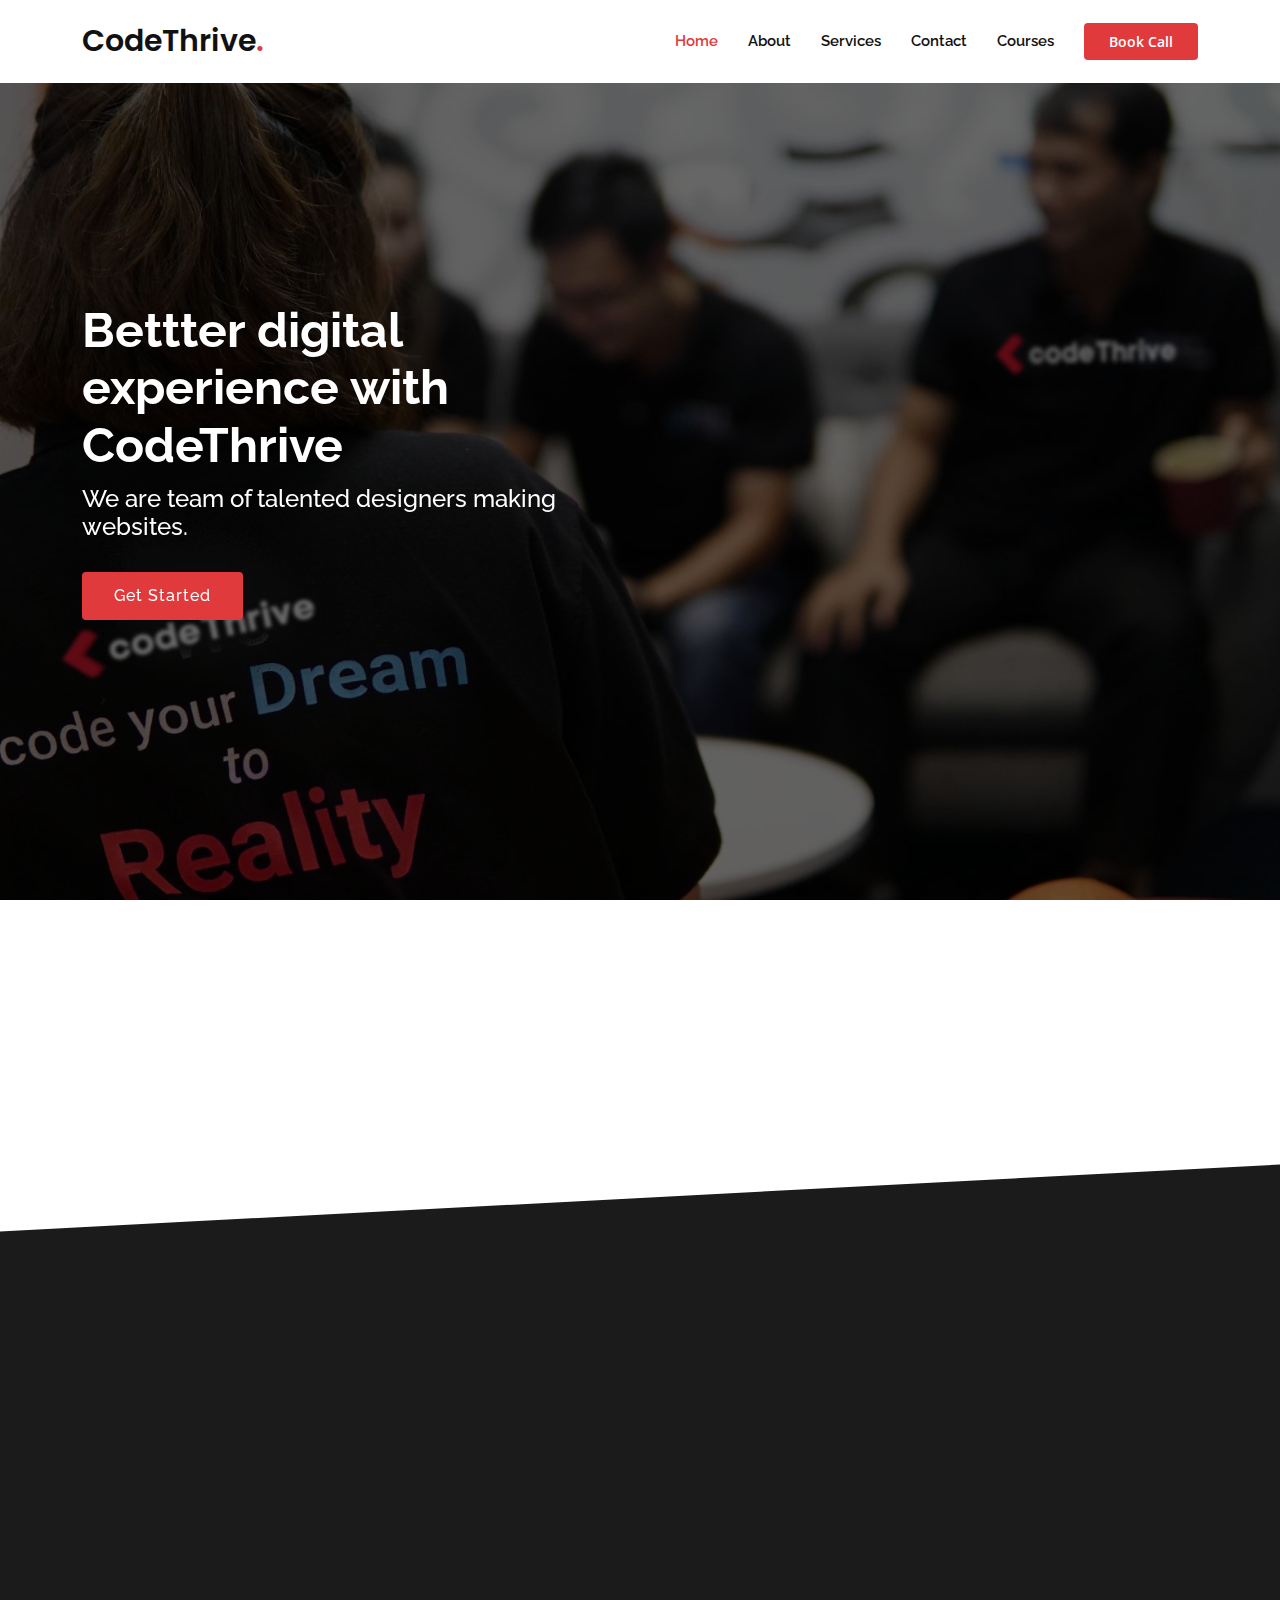
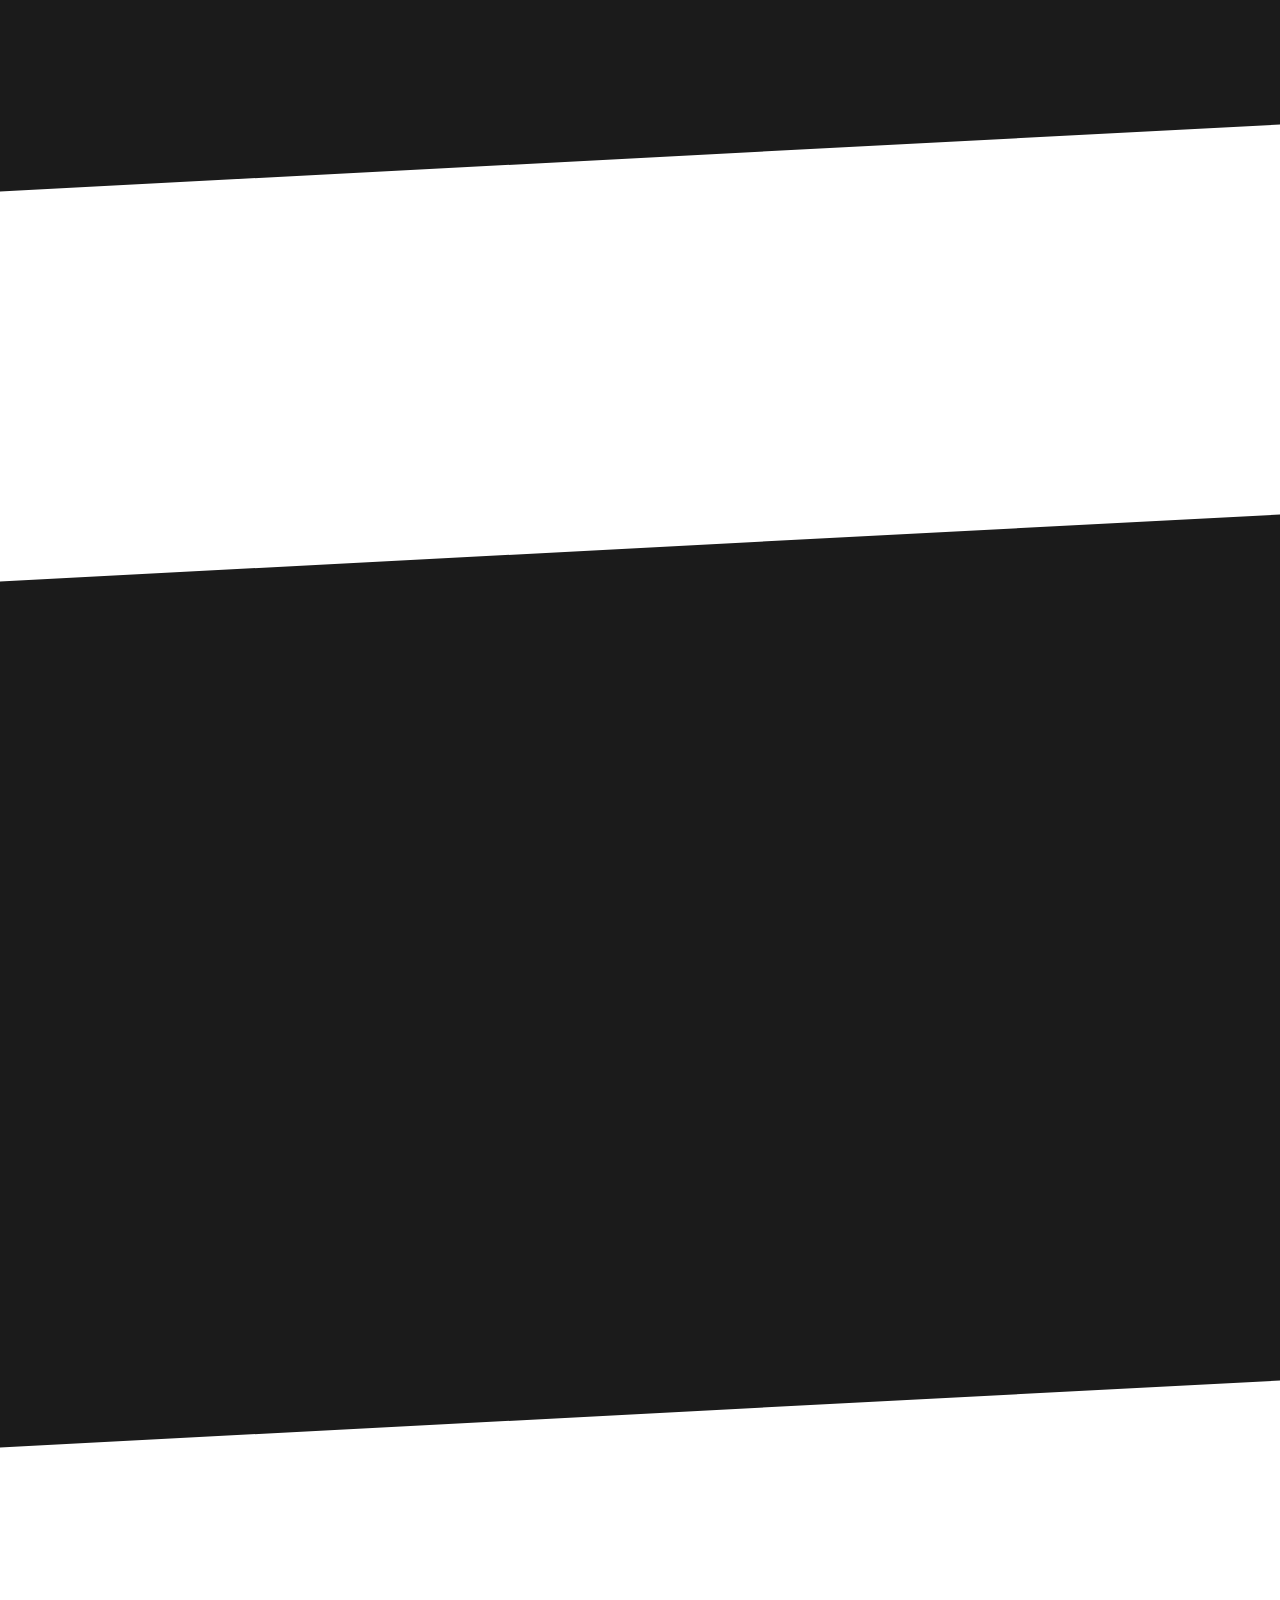
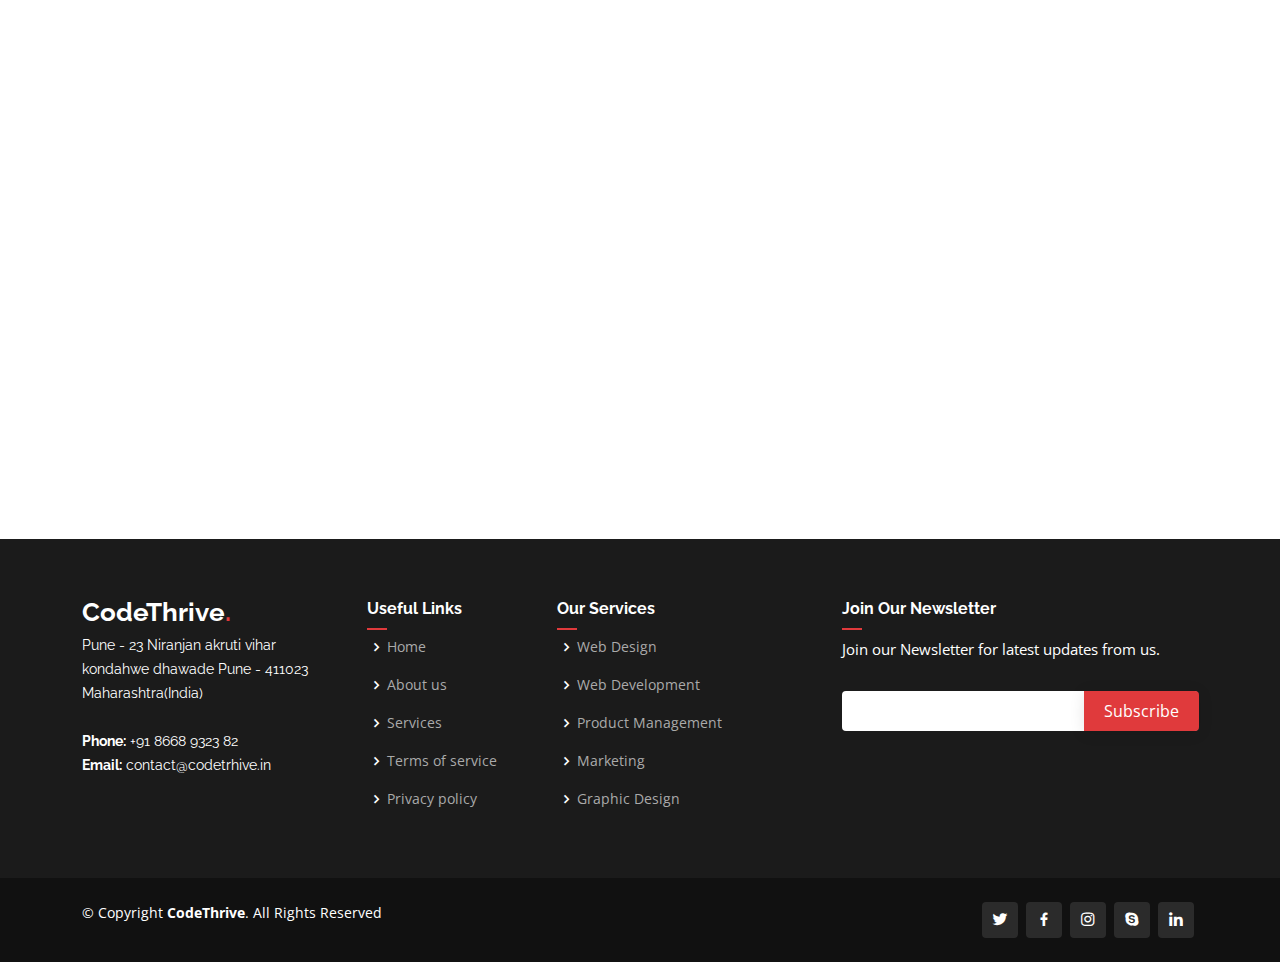
==== index.html @ bd01a855 "updated menu" ====
<!DOCTYPE html>
<html lang="en">

<head>
  <meta charset="utf-8">
  <meta content="width=device-width, initial-scale=1.0" name="viewport">

  <title>CodeThrive - Home</title>
  <meta content="" name="description">
  <meta content="" name="keywords">

  <!-- Favicons -->
  <link href="assets/img/favicon.png" rel="icon">
  <link href="assets/img/apple-touch-icon.png" rel="apple-touch-icon">

  <!-- Google Fonts -->
  <link href="https://fonts.googleapis.com/css?family=Open+Sans:300,300i,400,400i,600,600i,700,700i|Raleway:300,300i,400,400i,500,500i,600,600i,700,700i|Poppins:300,300i,400,400i,500,500i,600,600i,700,700i" rel="stylesheet">

  <!-- Vendor CSS Files -->
  <link href="assets/vendor/aos/aos.css" rel="stylesheet">
  <link href="assets/vendor/bootstrap/css/bootstrap.min.css" rel="stylesheet">
  <link href="assets/vendor/bootstrap-icons/bootstrap-icons.css" rel="stylesheet">
  <link href="assets/vendor/boxicons/css/boxicons.min.css" rel="stylesheet">
  <link href="assets/vendor/glightbox/css/glightbox.min.css" rel="stylesheet">
  <link href="assets/vendor/remixicon/remixicon.css" rel="stylesheet">
  <link href="assets/vendor/swiper/swiper-bundle.min.css" rel="stylesheet">

  <!-- Template Main CSS File -->
  <link href="assets/css/style.css" rel="stylesheet">

  <!-- =======================================================
  * Template Name: Presento - v3.0.1
  * Template URL: https://bootstrapmade.com/presento-bootstrap-corporate-template/
  * Author: BootstrapMade.com
  * License: https://bootstrapmade.com/license/
  ======================================================== -->
</head>

<body>

  <!-- ======= Header ======= -->
  <header id="header" class="fixed-top d-flex align-items-center">
    <div class="container d-flex align-items-center">
      <h1 class="logo me-auto"><a href="index.html">CodeThrive<span>.</span></a></h1>
      <!-- Uncomment below if you prefer to use an image logo -->
      <!-- <a href="index.html" class="logo me-auto"><img src="assets/img/logo.png" alt=""></a>-->

      <nav id="navbar" class="navbar order-last order-lg-0">
        <ul>
          <li><a class="nav-link scrollto active" href="#hero">Home</a></li>
          <li><a class="nav-link scrollto" href="#about">About</a></li>
          <li><a class="nav-link scrollto" href="#services">Services</a></li>
          <li><a class="nav-link scrollto" href="#contact">Contact</a></li>
          <li><a class="nav-link scrollto" href="course.html">Courses</a></li>
        </ul>
        <i class="bi bi-list mobile-nav-toggle"></i>
      </nav><!-- .navbar -->

      <a href="https://calendly.com/codethrive/" class="get-started-btn scrollto">Book Call</a>
    </div>
  </header><!-- End Header -->

  <!-- ======= Hero Section ======= -->
  <section id="hero" class="d-flex align-items-center">

    <div class="container" data-aos="zoom-out" data-aos-delay="100">
      <div class="row">
        <div class="col-xl-6">
          <h1>Bettter digital experience with CodeThrive</h1>
          <h2>We are team of talented designers making websites.</h2>
          <a href="https://calendly.com/codethrive/" class="btn-get-started scrollto">Get Started</a>
        </div>
      </div>
    </div>

  </section><!-- End Hero -->

  <main id="main">

    <!-- ======= Clients Section ======= -->
    <section id="clients" class="clients">
      <div class="container" data-aos="zoom-in">

        <div class="clients-slider swiper-container">
          <div class="swiper-wrapper align-items-center">
            <div class="swiper-slide"><img src="assets/img/clients/client-1.png" class="img-fluid" alt=""></div>
            <div class="swiper-slide"><img src="assets/img/clients/client-2.png" class="img-fluid" alt=""></div>
            <div class="swiper-slide"><img src="assets/img/clients/client-3.png" class="img-fluid" alt=""></div>
            <div class="swiper-slide"><img src="assets/img/clients/client-4.png" class="img-fluid" alt=""></div>
            <div class="swiper-slide"><img src="assets/img/clients/client-5.png" class="img-fluid" alt=""></div>
            <div class="swiper-slide"><img src="assets/img/clients/client-6.png" class="img-fluid" alt=""></div>
            <div class="swiper-slide"><img src="assets/img/clients/client-7.png" class="img-fluid" alt=""></div>
            <div class="swiper-slide"><img src="assets/img/clients/client-8.png" class="img-fluid" alt=""></div>
          </div>
          <div class="swiper-pagination"></div>
        </div>

      </div>
    </section><!-- End Clients Section -->

    <!-- ======= About Section ======= -->
    <section id="about" class="about section-bg">
      <div class="container" data-aos="fade-up">

        <div class="row no-gutters">
          <div class="content col-xl-5 d-flex align-items-stretch">
            <div class="content">
              <h3>About Us</h3>
              <p>
                We are team of talented designers and developers to make your business online.
              </p>
              <a href="#" class="about-btn"><span>About us</span> <i class="bx bx-chevron-right"></i></a>
            </div>
          </div>
          <div class="col-xl-7 d-flex align-items-stretch">
            <div class="icon-boxes d-flex flex-column justify-content-center">
              <div class="row">
                <div class="col-md-6 icon-box" data-aos="fade-up" data-aos-delay="100">
                  <i class="bx bx-receipt"></i>
                  <h4>Attention to Details</h4>
                  <p>It’s our attention to the small stuff, scheduling of timelines and keen project management that makes us stand out from the rest. </p>
                </div>
                <div class="col-md-6 icon-box" data-aos="fade-up" data-aos-delay="200">
                  <i class="bx bx-cube-alt"></i>
                  <h4>A Plan for Success</h4>
                  <p>You want results. We have found that the best way to get them is with up front research – of your company, competitors, target market and customer.</p>
                </div>
                <div class="col-md-6 icon-box" data-aos="fade-up" data-aos-delay="300">
                  <i class="bx bx-images"></i>
                  <h4>Creativity</h4>
                  <p>We bring our diverse background of advertising, design, branding, public relations, research and strategic planning to work for your orgnization.</p>
                </div>
                <div class="col-md-6 icon-box" data-aos="fade-up" data-aos-delay="400">
                  <i class="bx bx-shield"></i>
                  <h4>Pricing</h4>
                  <p>Our prices are competitive and fair. There are no surprise bills. Any unexpected or additional expenses must be pre-approved by you.</p>
                </div>
              </div>
            </div><!-- End .content-->
          </div>
        </div>

      </div>
    </section><!-- End About Section -->

    <!-- ======= Counts Section ======= -->
    <section id="counts" class="counts">
      <div class="container" data-aos="fade-up">

        <div class="row">

          <div class="col-lg-3 col-md-6">
            <div class="count-box">
              <i class="bi bi-emoji-smile"></i>
              <span data-purecounter-start="0" data-purecounter-end="232" data-purecounter-duration="1" class="purecounter"></span>
              <p>Happy Clients</p>
            </div>
          </div>

          <div class="col-lg-3 col-md-6 mt-5 mt-md-0">
            <div class="count-box">
              <i class="bi bi-journal-richtext"></i>
              <span data-purecounter-start="0" data-purecounter-end="521" data-purecounter-duration="1" class="purecounter"></span>
              <p>Projects</p>
            </div>
          </div>

          <div class="col-lg-3 col-md-6 mt-5 mt-lg-0">
            <div class="count-box">
              <i class="bi bi-headset"></i>
              <span data-purecounter-start="0" data-purecounter-end="1463" data-purecounter-duration="1" class="purecounter"></span>
              <p>Hours Of Support</p>
            </div>
          </div>

          <div class="col-lg-3 col-md-6 mt-5 mt-lg-0">
            <div class="count-box">
              <i class="bi bi-people"></i>
              <span data-purecounter-start="0" data-purecounter-end="15" data-purecounter-duration="1" class="purecounter"></span>
              <p>Hard Workers</p>
            </div>
          </div>

        </div>

      </div>
    </section><!-- End Counts Section -->

    

    <!-- ======= Services Section ======= -->
    <section id="services" class="services section-bg ">
      <div class="container" data-aos="fade-up">

        <div class="section-title">
          <h2>Services</h2>
          <p>Sevices We Provide</p>
        </div>

        <div class="row">
          <div class="col-md-6">
            <div class="icon-box" data-aos="fade-up" data-aos-delay="100">
              <i class="bi bi-briefcase"></i>
              <h4><a href="#">Web Design</a></h4>
              <p>Web design encompasses many different skills and disciplines in the production and maintenance of websites.</p>
            </div>
          </div>
          <div class="col-md-6 mt-4 mt-md-0">
            <div class="icon-box" data-aos="fade-up" data-aos-delay="200">
              <i class="bi bi-card-checklist"></i>
              <h4><a href="#">Web Development</a></h4>
              <p>Web development is the work involved in developing a Web site for the Internet or an intranet</p>
            </div>
          </div>
          <div class="col-md-6 mt-4 mt-md-0">
            <div class="icon-box" data-aos="fade-up" data-aos-delay="300">
              <i class="bi bi-bar-chart"></i>
              <h4><a href="#">Digital Marketing</a></h4>
              <p>Digital marketing is the component of marketing that utilizes internet and online based digital technologies such as desktop computers, mobile phones and other digital media and platforms to promote products and services.</p>
            </div>
          </div>
          <div class="col-md-6 mt-4 mt-md-0">
            <div class="icon-box" data-aos="fade-up" data-aos-delay="400">
              <i class="bi bi-binoculars"></i>
              <h4><a href="#">Graphic design</a></h4>
              <p>Graphic design is the art, profession and academic discipline whose activity consists in projecting visual communications intended to transmit specific messages to social groups, with specific objectives.</p>
            </div>
          </div>
          <div class="col-md-6 mt-4 mt-md-0">
            <div class="icon-box" data-aos="fade-up" data-aos-delay="500">
              <i class="bi bi-brightness-high"></i>
              <h4><a href="#">Android App Development</a></h4>
              <p>Android software development is the process by which applications are created for devices running the Android operating system.</p>
            </div>
          </div>
          <div class="col-md-6 mt-4 mt-md-0">
            <div class="icon-box" data-aos="fade-up" data-aos-delay="600">
              <i class="bi bi-calendar4-week"></i>
              <h4><a href="#">Software Development Tranining</a></h4>
              <p>CodeThrive gives you a platform to get your carrer on next level with our comprehensive Software Development courses.</p>
            </div>
          </div>
        </div>

      </div>
    </section><!-- End Services Section -->

    

    

    <!-- ======= Contact Section ======= -->
    <section id="contact" class="contact">
      <div class="container" data-aos="fade-up">

        <div class="section-title">
          <h2>Contact</h2>
          <p>Contact Us</p>
        </div>

        <div class="row" data-aos="fade-up" data-aos-delay="100">

          <div class="col-lg-6">

            <div class="row">
              <div class="col-md-12">
                <div class="info-box">
                  <i class="bx bx-map"></i>
                  <h3>Our Address</h3>
                  <p>Pune - 23 Niranjan akruti vihar kondahwe dhawade Pune - 411023 </p>
                </div>
              </div>
              <div class="col-md-6">
                <div class="info-box mt-4">
                  <i class="bx bx-envelope"></i>
                  <h3>Email Us</h3>
                  <p>info@codetrhive.in<br>contact@codethrive.in</p>
                </div>
              </div>
              <div class="col-md-6">
                <div class="info-box mt-4">
                  <i class="bx bx-phone-call"></i>
                  <h3>Call Us</h3>
                  <p>+91 8668 9323 82<br>+91 8390 6370 62</p>
                </div>
              </div>
            </div>

          </div>

          <div class="col-lg-6">
            <form action="forms/contact.php" method="post" role="form" class="php-email-form">
              <div class="row">
                <div class="col form-group">
                  <input type="text" name="name" class="form-control" id="name" placeholder="Your Name" required>
                </div>
                <div class="col form-group">
                  <input type="email" class="form-control" name="email" id="email" placeholder="Your Email" required>
                </div>
              </div>
              <div class="form-group">
                <input type="text" class="form-control" name="subject" id="subject" placeholder="Subject" required>
              </div>
              <div class="form-group">
                <textarea class="form-control" name="message" rows="5" placeholder="Message" required></textarea>
              </div>
              <div class="my-3">
                <div class="loading">Loading</div>
                <div class="error-message"></div>
                <div class="sent-message">Your message has been sent. Thank you!</div>
              </div>
              <div class="text-center"><button type="submit">Send Message</button></div>
            </form>
          </div>

        </div>

      </div>
    </section><!-- End Contact Section -->

  </main><!-- End #main -->

  <!-- ======= Footer ======= -->
  <footer id="footer">

    <div class="footer-top">
      <div class="container">
        <div class="row">

          <div class="col-lg-3 col-md-6 footer-contact">
            <h3>CodeThrive<span>.</span></h3>
            <p>
              Pune - 23 Niranjan akruti vihar <br>
              kondahwe dhawade Pune - 411023 <br>
              Maharashtra(India) <br><br>
              <strong>Phone:</strong> +91 8668 9323 82<br>
              <strong>Email:</strong> contact@codetrhive.in<br>
            </p>
          </div>

          <div class="col-lg-2 col-md-6 footer-links">
            <h4>Useful Links</h4>
            <ul>
              <li><i class="bx bx-chevron-right"></i> <a href="#">Home</a></li>
              <li><i class="bx bx-chevron-right"></i> <a href="#">About us</a></li>
              <li><i class="bx bx-chevron-right"></i> <a href="#">Services</a></li>
              <li><i class="bx bx-chevron-right"></i> <a href="#">Terms of service</a></li>
              <li><i class="bx bx-chevron-right"></i> <a href="#">Privacy policy</a></li>
            </ul>
          </div>

          <div class="col-lg-3 col-md-6 footer-links">
            <h4>Our Services</h4>
            <ul>
              <li><i class="bx bx-chevron-right"></i> <a href="#">Web Design</a></li>
              <li><i class="bx bx-chevron-right"></i> <a href="#">Web Development</a></li>
              <li><i class="bx bx-chevron-right"></i> <a href="#">Product Management</a></li>
              <li><i class="bx bx-chevron-right"></i> <a href="#">Marketing</a></li>
              <li><i class="bx bx-chevron-right"></i> <a href="#">Graphic Design</a></li>
            </ul>
          </div>

          <div class="col-lg-4 col-md-6 footer-newsletter">
            <h4>Join Our Newsletter</h4>
            <p>Join our Newsletter for latest updates from us.</p>
            <form action="" method="post">
              <input type="email" name="email"><input type="submit" value="Subscribe">
            </form>
          </div>

        </div>
      </div>
    </div>

    <div class="container d-md-flex py-4">

      <div class="me-md-auto text-center text-md-start">
        <div class="copyright">
          &copy; Copyright <strong><span>CodeThrive</span></strong>. All Rights Reserved
        </div>
        
      </div>
      <div class="social-links text-center text-md-end pt-3 pt-md-0">
        <a href="#" class="twitter"><i class="bx bxl-twitter"></i></a>
        <a href="#" class="facebook"><i class="bx bxl-facebook"></i></a>
        <a href="#" class="instagram"><i class="bx bxl-instagram"></i></a>
        <a href="#" class="google-plus"><i class="bx bxl-skype"></i></a>
        <a href="#" class="linkedin"><i class="bx bxl-linkedin"></i></a>
      </div>
    </div>
  </footer><!-- End Footer -->

  <a href="#" class="back-to-top d-flex align-items-center justify-content-center"><i class="bi bi-arrow-up-short"></i></a>

  <!-- Vendor JS Files -->
  <script src="assets/vendor/aos/aos.js"></script>
  <script src="assets/vendor/bootstrap/js/bootstrap.bundle.min.js"></script>
  <script src="assets/vendor/glightbox/js/glightbox.min.js"></script>
  <script src="assets/vendor/isotope-layout/isotope.pkgd.min.js"></script>
  <script src="assets/vendor/php-email-form/validate.js"></script>
  <script src="assets/vendor/purecounter/purecounter.js"></script>
  <script src="assets/vendor/swiper/swiper-bundle.min.js"></script>

  <!-- Template Main JS File -->
  <script src="assets/js/main.js"></script>

</body>

</html>
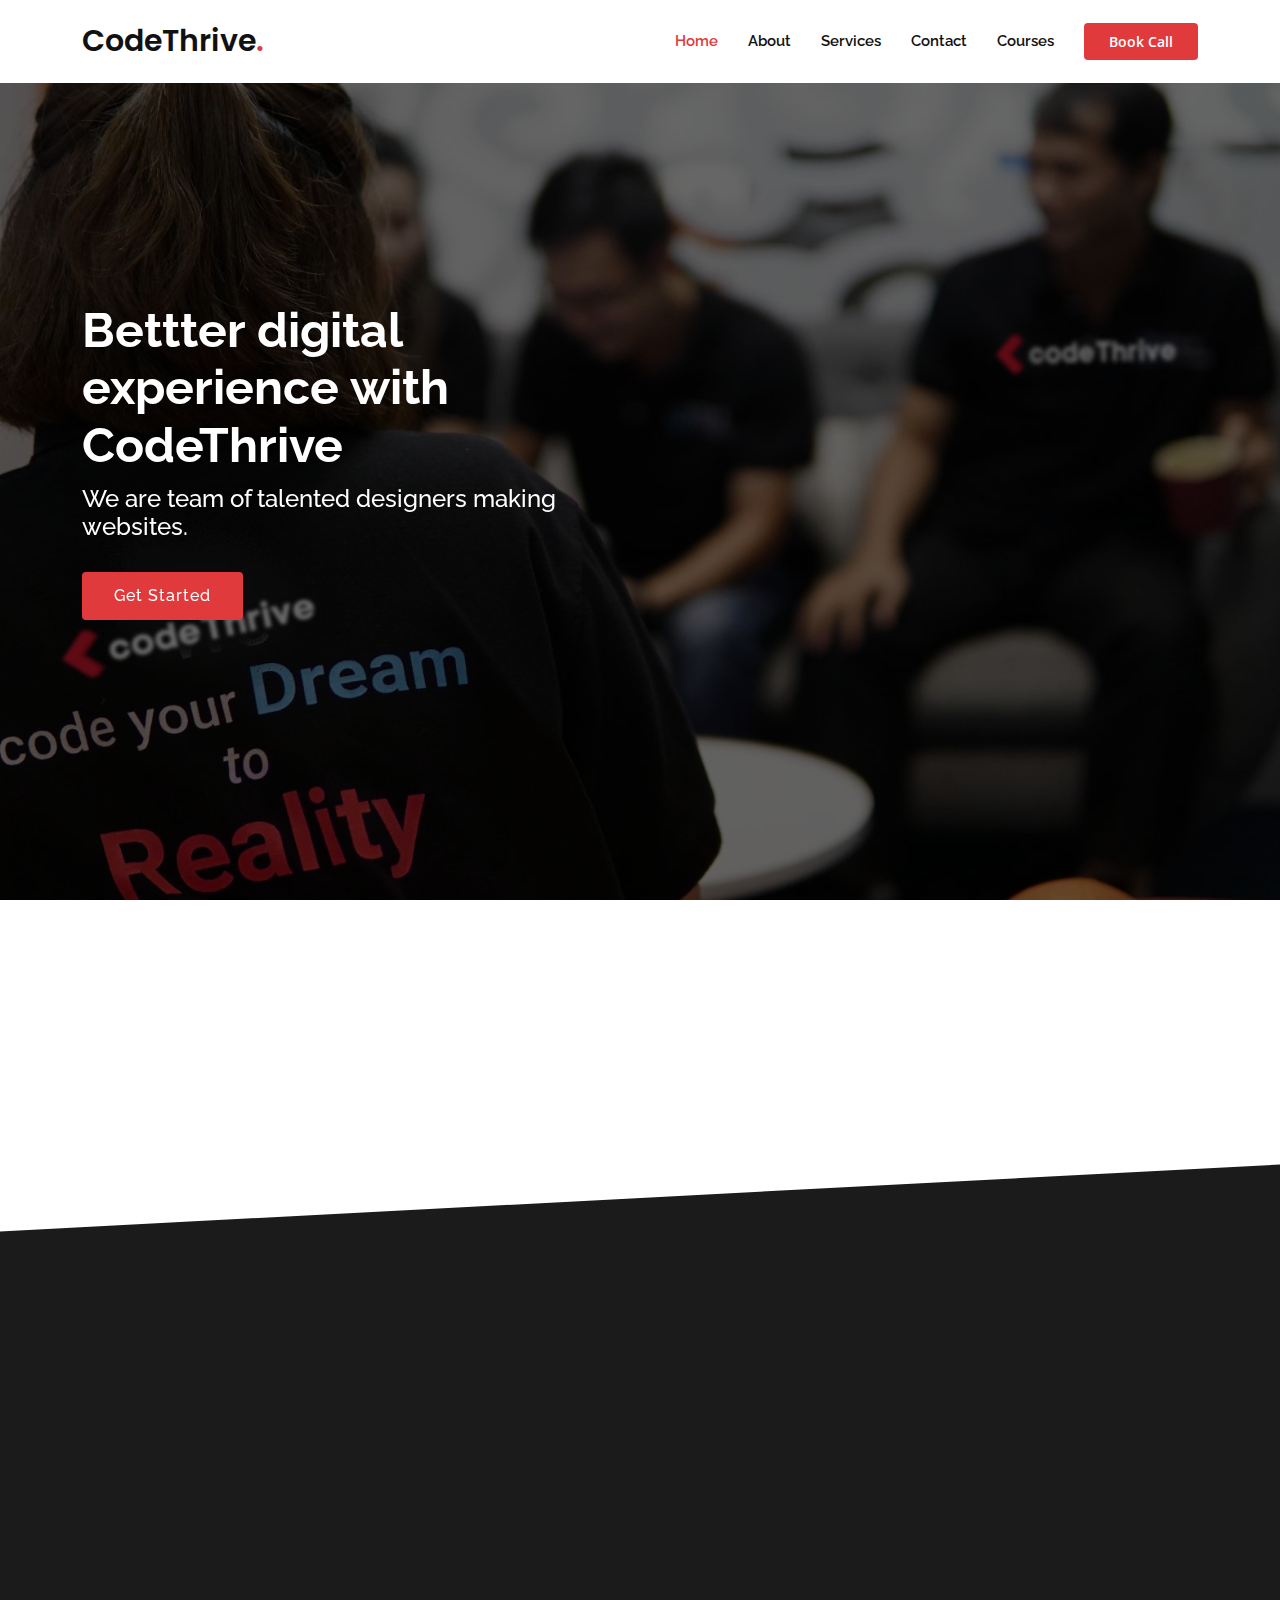
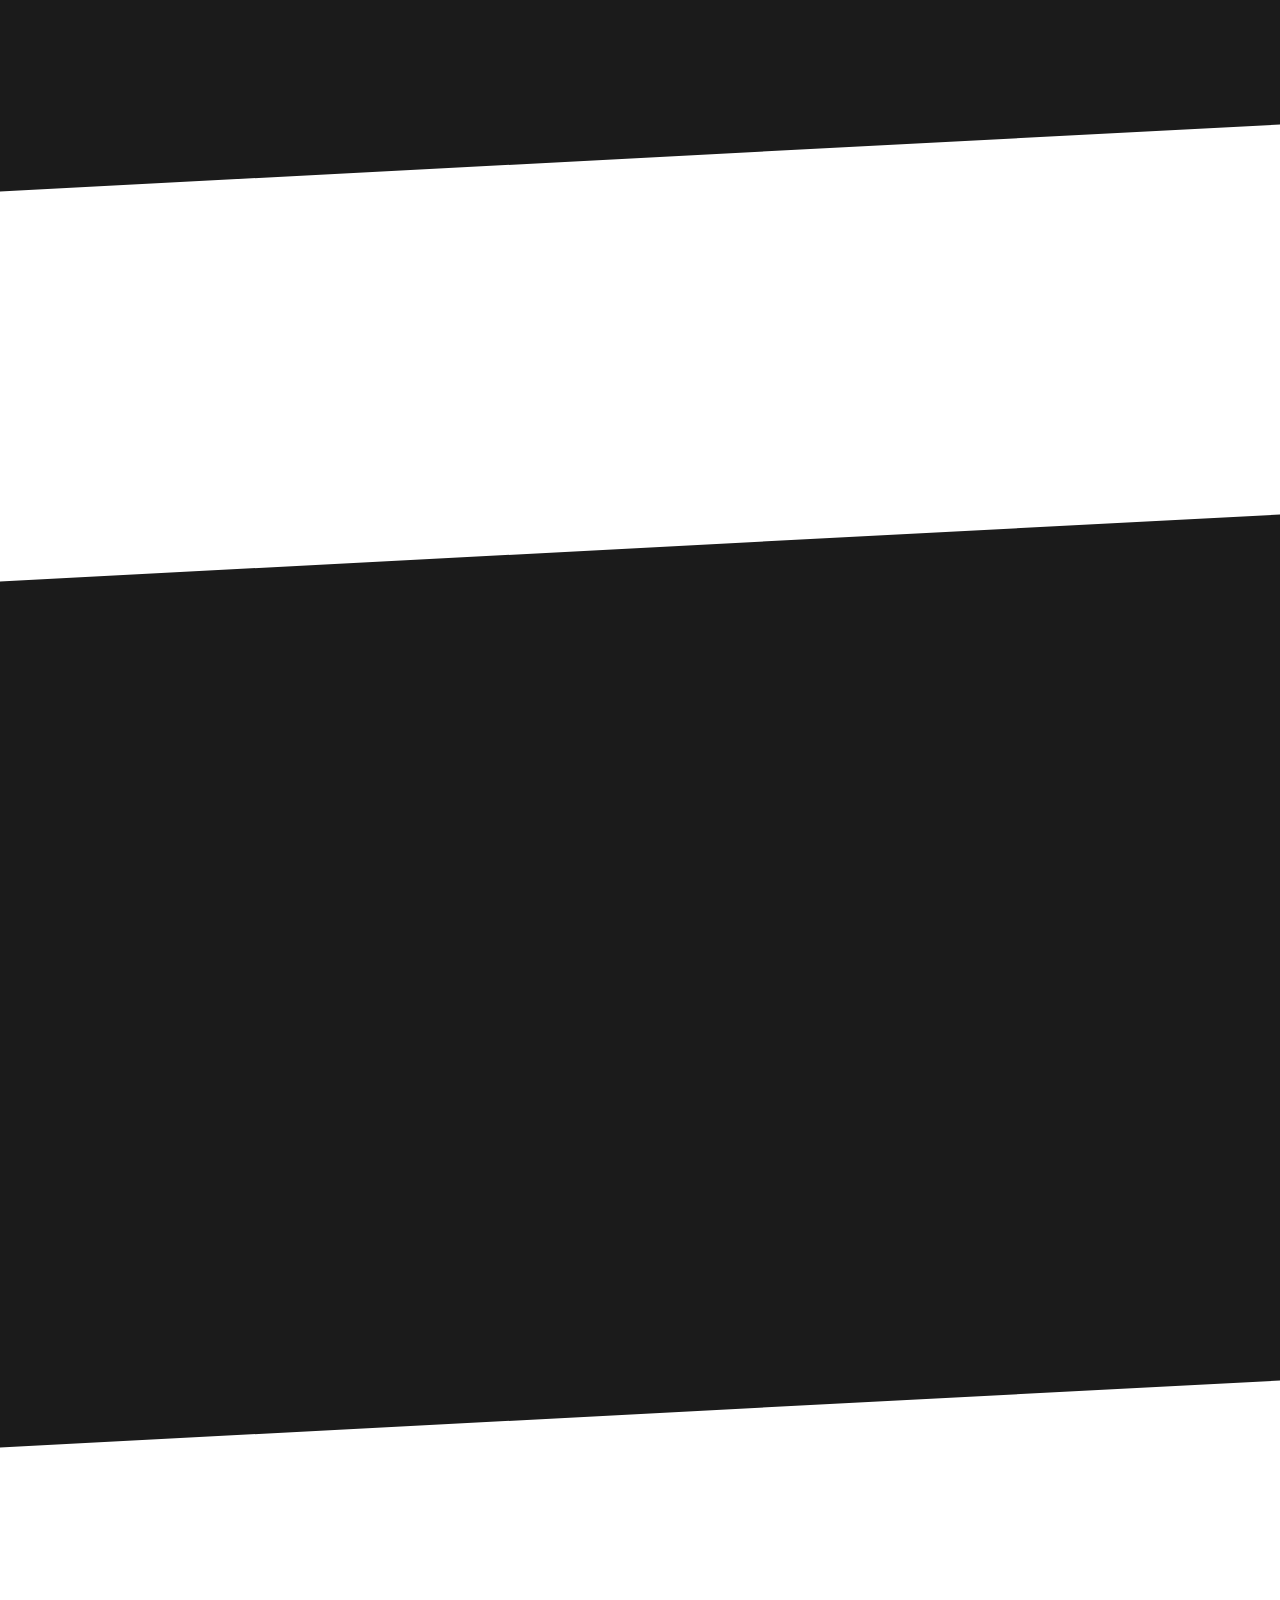
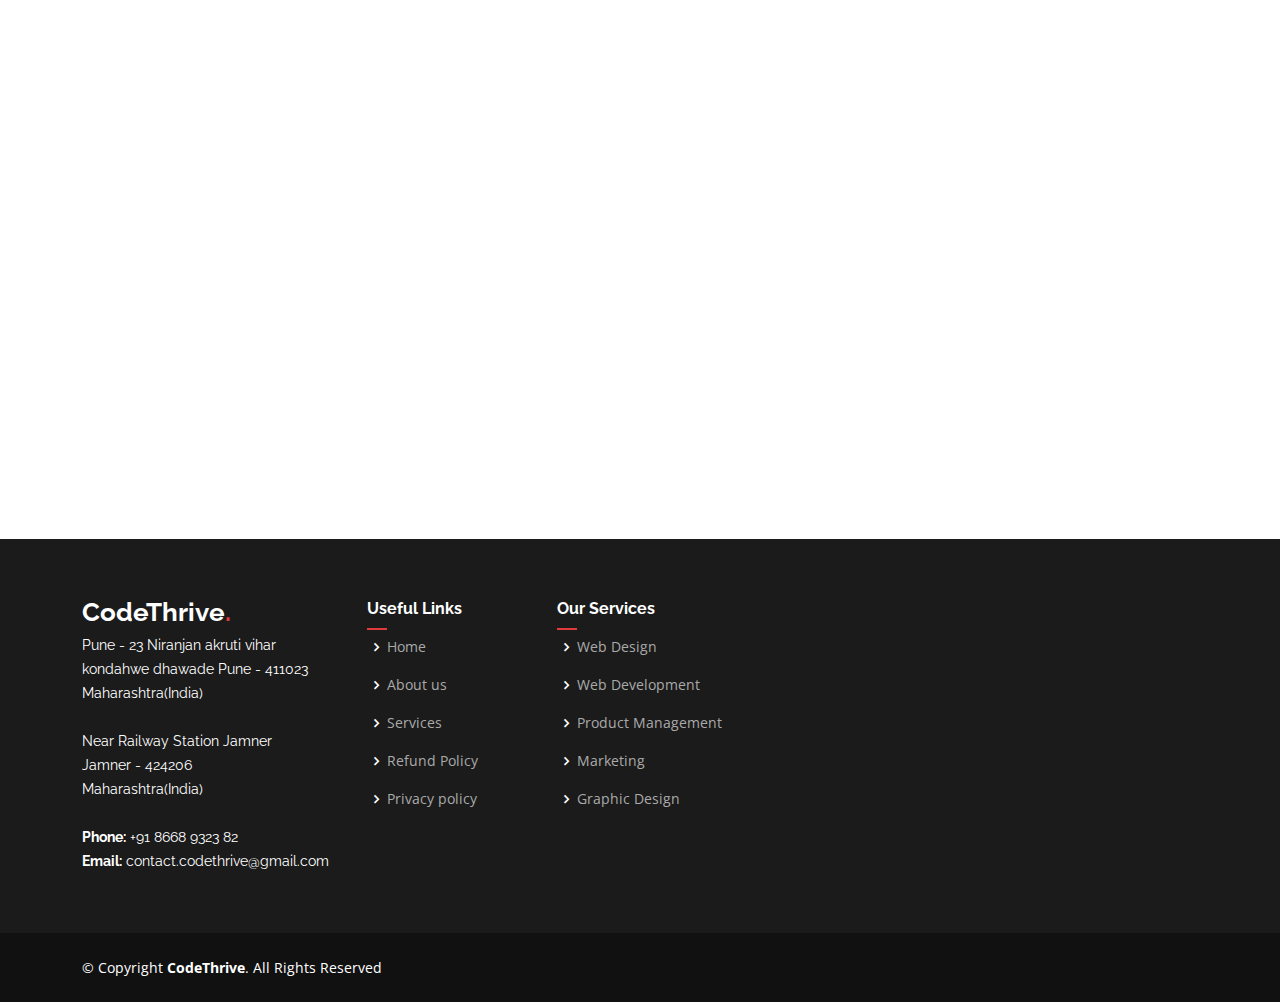
==== commit d802aff1: "added netllify form" ====
--- a/index.html
+++ b/index.html
@@ -289,7 +289,8 @@
           </div>
 
           <div class="col-lg-6">
-            <form action="forms/contact.php" method="post" role="form" class="php-email-form">
+            <form  name="contact" method="POST" role="form" class="php-email-form" data-netlify="true">
+              
               <div class="row">
                 <div class="col form-group">
                   <input type="text" name="name" class="form-control" id="name" placeholder="Your Name" required>
@@ -305,9 +306,7 @@
                 <textarea class="form-control" name="message" rows="5" placeholder="Message" required></textarea>
               </div>
               <div class="my-3">
-                <div class="loading">Loading</div>
-                <div class="error-message"></div>
-                <div class="sent-message">Your message has been sent. Thank you!</div>
+                
               </div>
               <div class="text-center"><button type="submit">Send Message</button></div>
             </form>
@@ -333,8 +332,11 @@
               Pune - 23 Niranjan akruti vihar <br>
               kondahwe dhawade Pune - 411023 <br>
               Maharashtra(India) <br><br>
+              Near Railway Station Jamner <br>
+              Jamner - 424206 <br>
+              Maharashtra(India) <br><br>
               <strong>Phone:</strong> +91 8668 9323 82<br>
-              <strong>Email:</strong> contact@codetrhive.in<br>
+              <strong>Email:</strong> contact.codethrive@gmail.com<br>
             </p>
           </div>
 
@@ -343,9 +345,9 @@
             <ul>
               <li><i class="bx bx-chevron-right"></i> <a href="#">Home</a></li>
               <li><i class="bx bx-chevron-right"></i> <a href="#">About us</a></li>
-              <li><i class="bx bx-chevron-right"></i> <a href="#">Services</a></li>
-              <li><i class="bx bx-chevron-right"></i> <a href="#">Terms of service</a></li>
-              <li><i class="bx bx-chevron-right"></i> <a href="#">Privacy policy</a></li>
+              <li><i class="bx bx-chevron-right"></i> <a href="#services">Services</a></li>
+              <li><i class="bx bx-chevron-right"></i> <a href="refund-policy.html">Refund Policy</a></li>
+              <li><i class="bx bx-chevron-right"></i> <a href="privacy-policy.html">Privacy policy</a></li>
             </ul>
           </div>
 
@@ -360,14 +362,6 @@
             </ul>
           </div>
 
-          <div class="col-lg-4 col-md-6 footer-newsletter">
-            <h4>Join Our Newsletter</h4>
-            <p>Join our Newsletter for latest updates from us.</p>
-            <form action="" method="post">
-              <input type="email" name="email"><input type="submit" value="Subscribe">
-            </form>
-          </div>
-
         </div>
       </div>
     </div>
@@ -380,13 +374,13 @@
         </div>
         
       </div>
-      <div class="social-links text-center text-md-end pt-3 pt-md-0">
+     <!--  <div class="social-links text-center text-md-end pt-3 pt-md-0">
         <a href="#" class="twitter"><i class="bx bxl-twitter"></i></a>
         <a href="#" class="facebook"><i class="bx bxl-facebook"></i></a>
         <a href="#" class="instagram"><i class="bx bxl-instagram"></i></a>
         <a href="#" class="google-plus"><i class="bx bxl-skype"></i></a>
         <a href="#" class="linkedin"><i class="bx bxl-linkedin"></i></a>
-      </div>
+      </div> -->
     </div>
   </footer><!-- End Footer -->
 
@@ -397,7 +391,6 @@
   <script src="assets/vendor/bootstrap/js/bootstrap.bundle.min.js"></script>
   <script src="assets/vendor/glightbox/js/glightbox.min.js"></script>
   <script src="assets/vendor/isotope-layout/isotope.pkgd.min.js"></script>
-  <script src="assets/vendor/php-email-form/validate.js"></script>
   <script src="assets/vendor/purecounter/purecounter.js"></script>
   <script src="assets/vendor/swiper/swiper-bundle.min.js"></script>
 
@@ -406,4 +399,4 @@
 
 </body>
 
-</html>+</html>
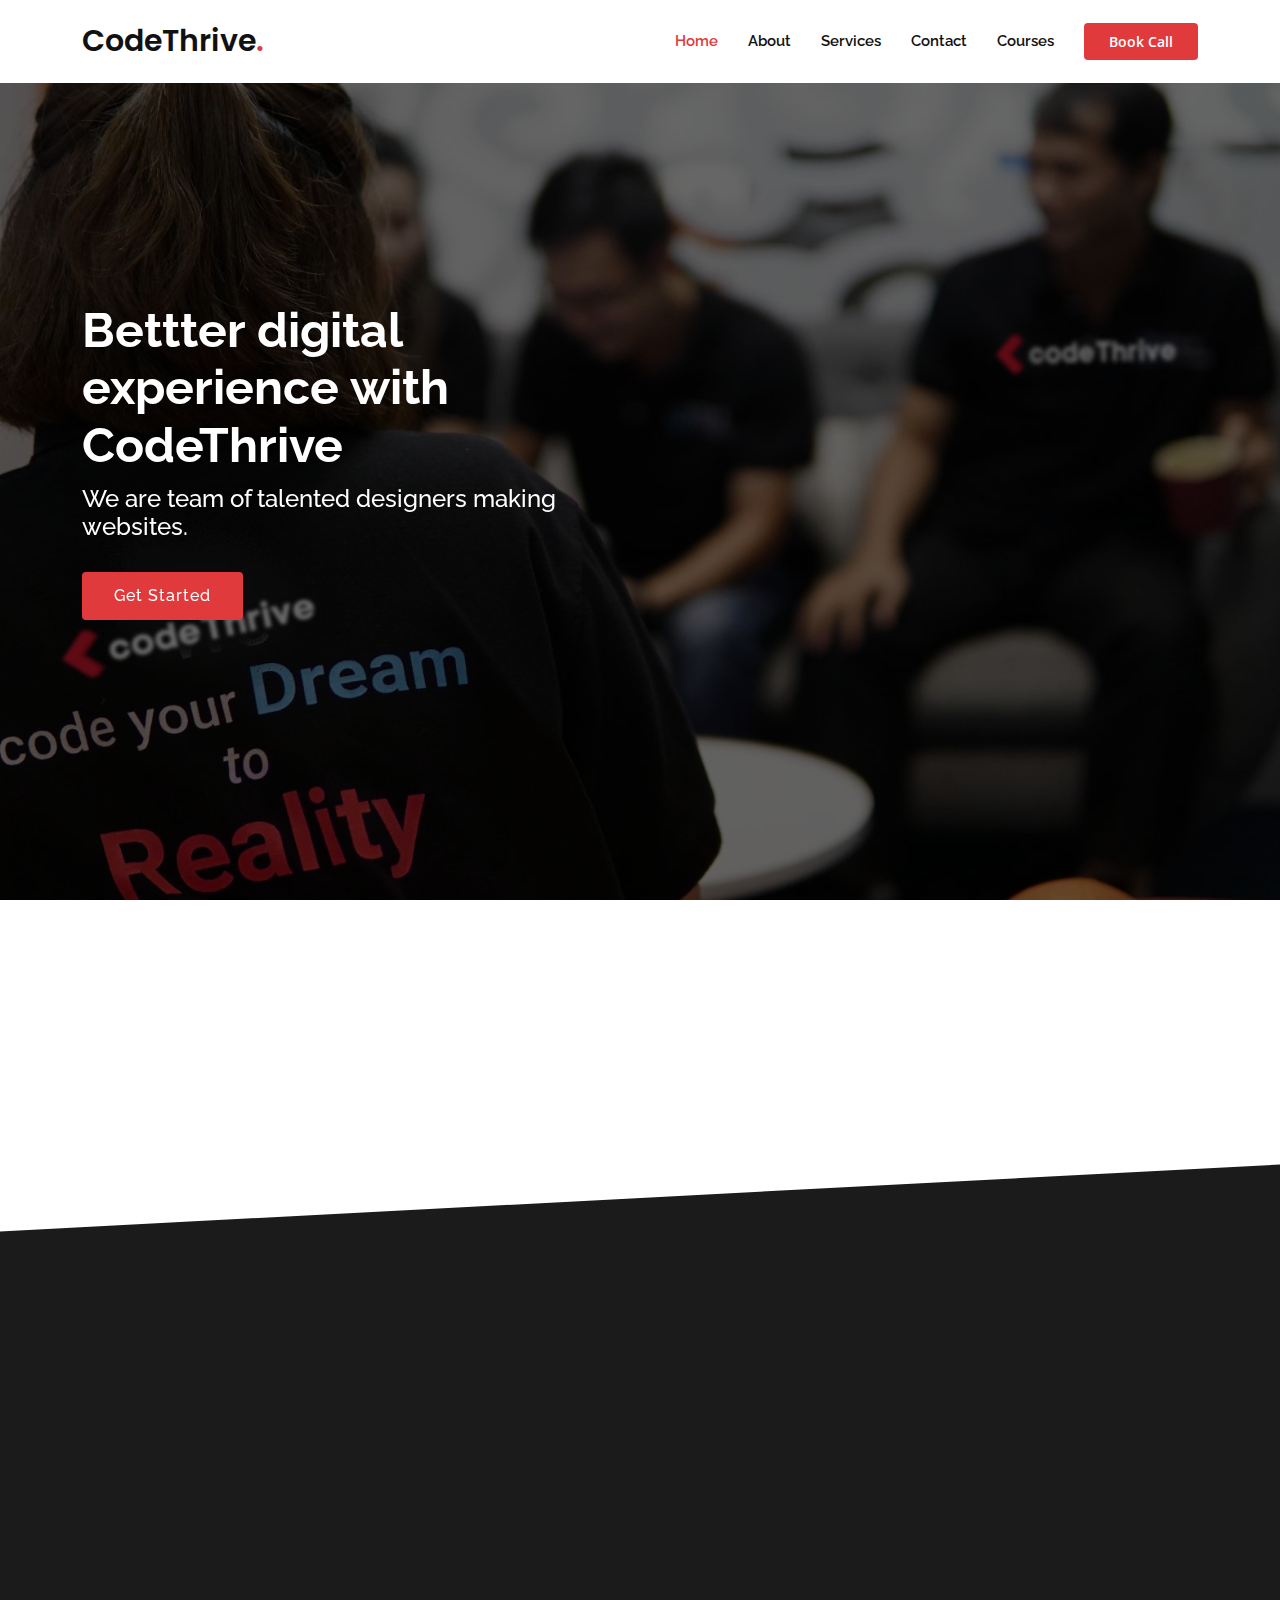
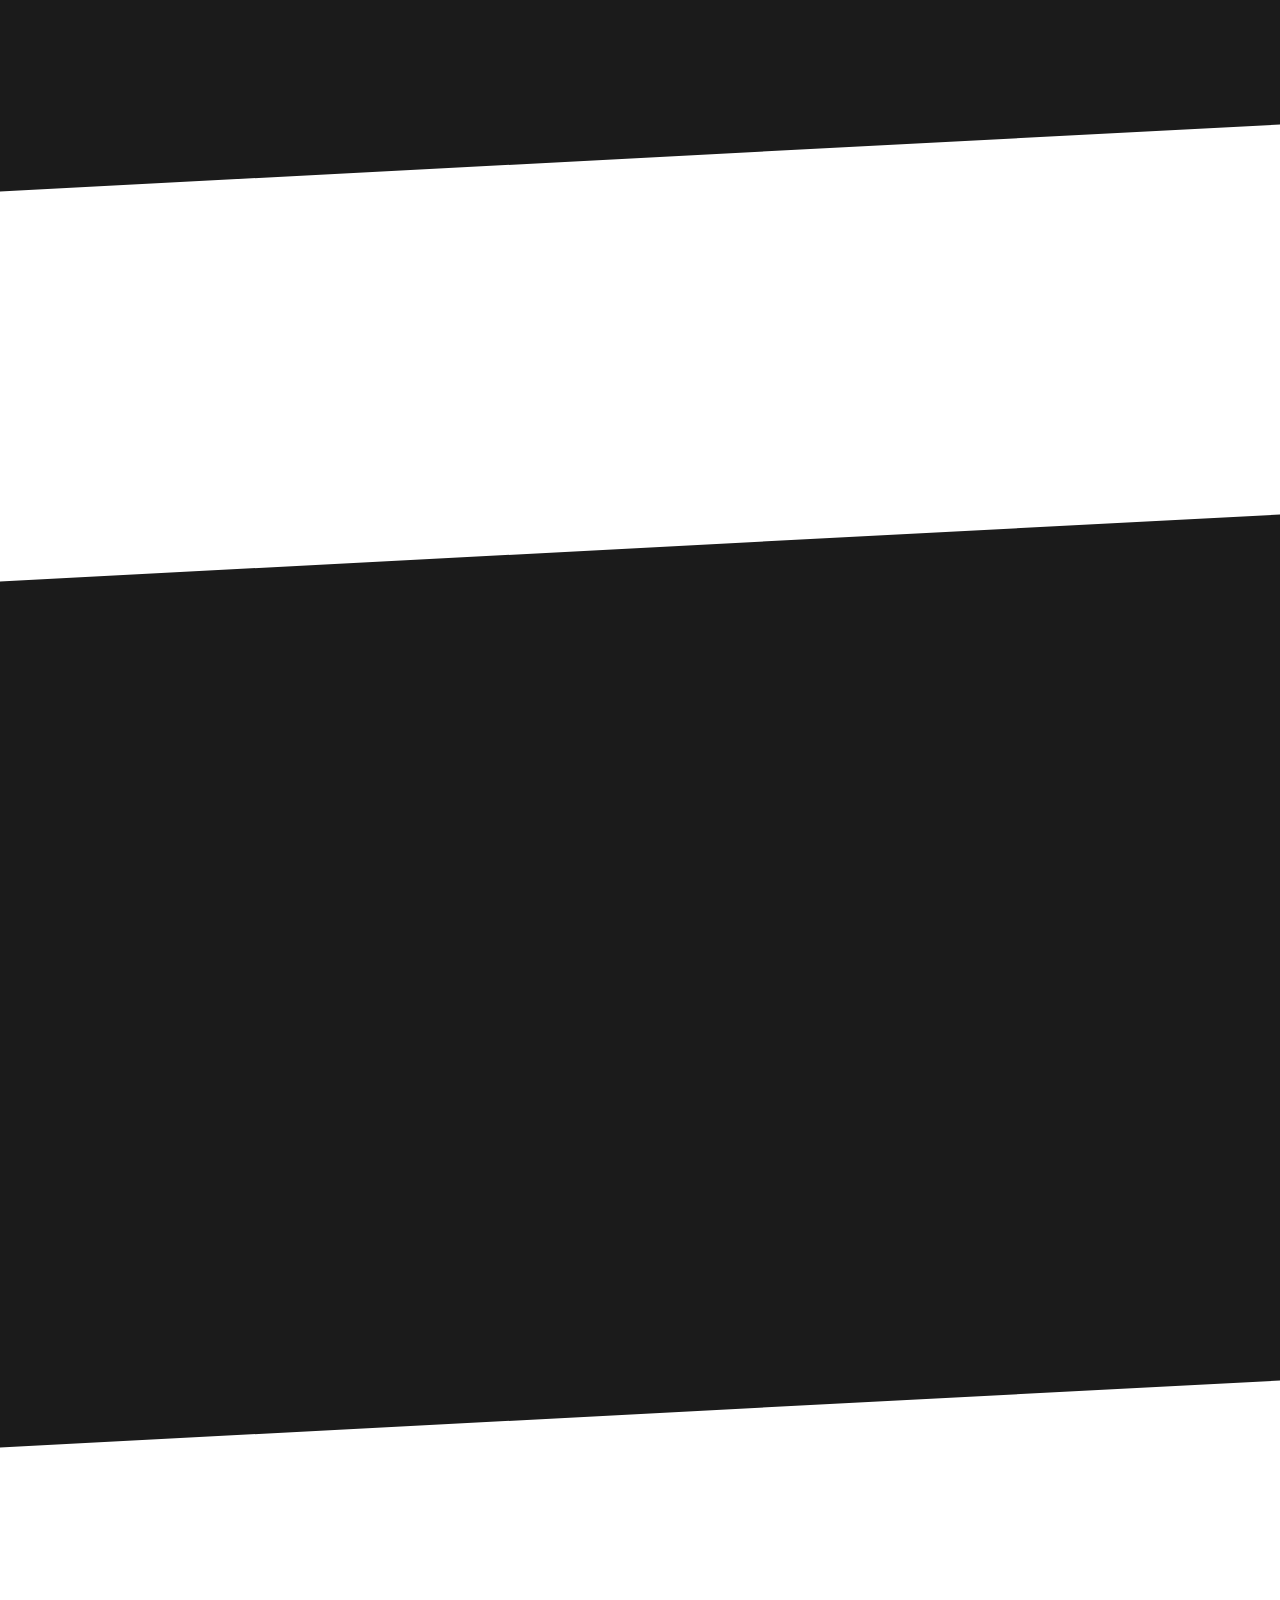
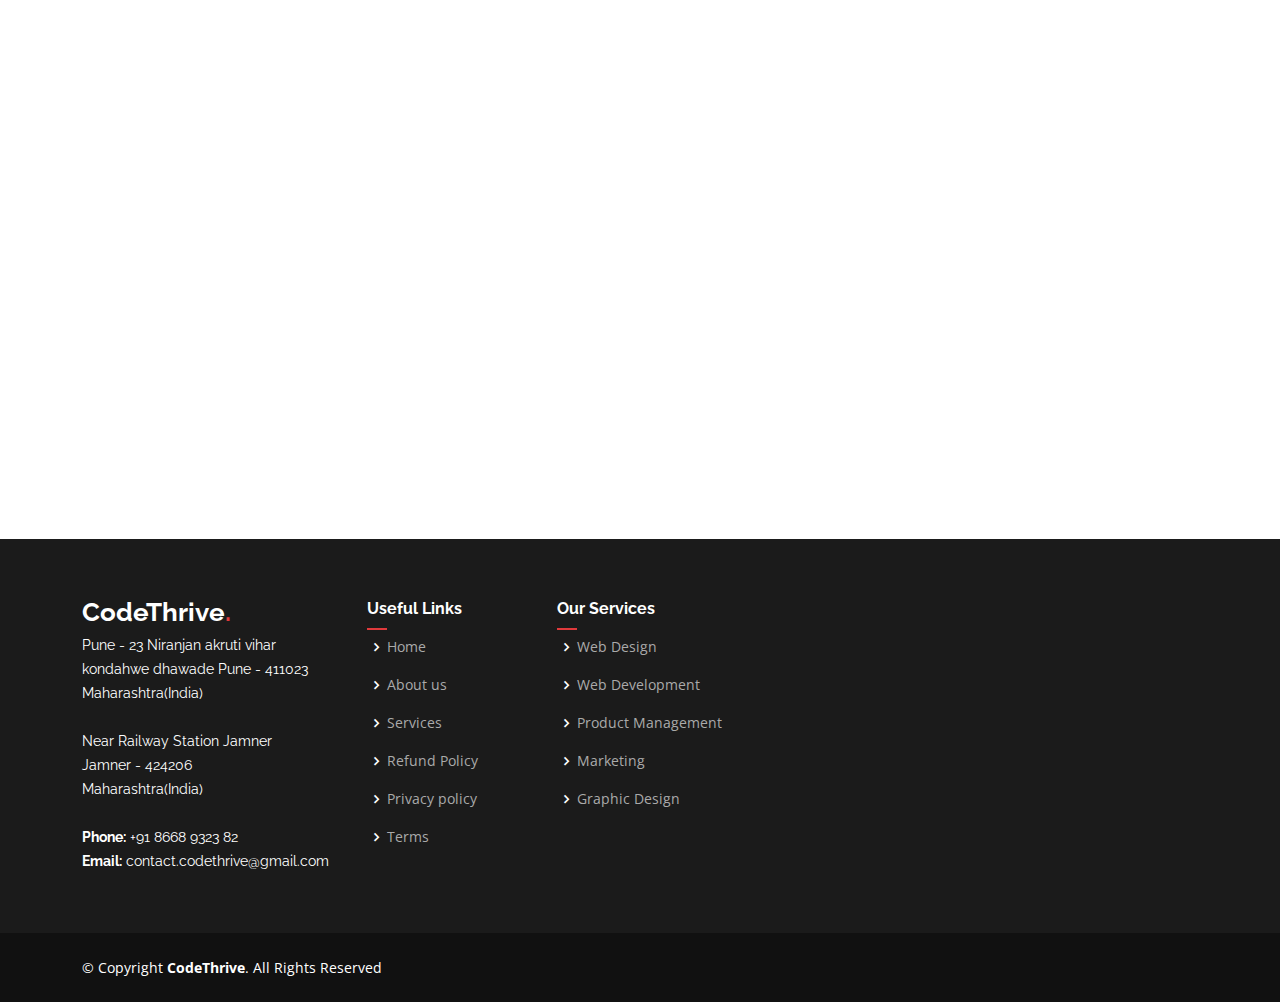
==== commit 83568217: "terms added" ====
--- a/index.html
+++ b/index.html
@@ -51,7 +51,7 @@
           <li><a class="nav-link scrollto" href="#about">About</a></li>
           <li><a class="nav-link scrollto" href="#services">Services</a></li>
           <li><a class="nav-link scrollto" href="#contact">Contact</a></li>
-          <li><a class="nav-link scrollto" href="course.html">Courses</a></li>
+          <li><a class="nav-link scrollto" href="courses/courses.html">Courses</a></li>
         </ul>
         <i class="bi bi-list mobile-nav-toggle"></i>
       </nav><!-- .navbar -->
@@ -348,6 +348,7 @@
               <li><i class="bx bx-chevron-right"></i> <a href="#services">Services</a></li>
               <li><i class="bx bx-chevron-right"></i> <a href="refund-policy.html">Refund Policy</a></li>
               <li><i class="bx bx-chevron-right"></i> <a href="privacy-policy.html">Privacy policy</a></li>
+              <li><i class="bx bx-chevron-right"></i> <a href="terms-of-service.html">Terms</a></li>
             </ul>
           </div>
 
@@ -399,4 +400,4 @@
 
 </body>
 
-</html>
+</html>